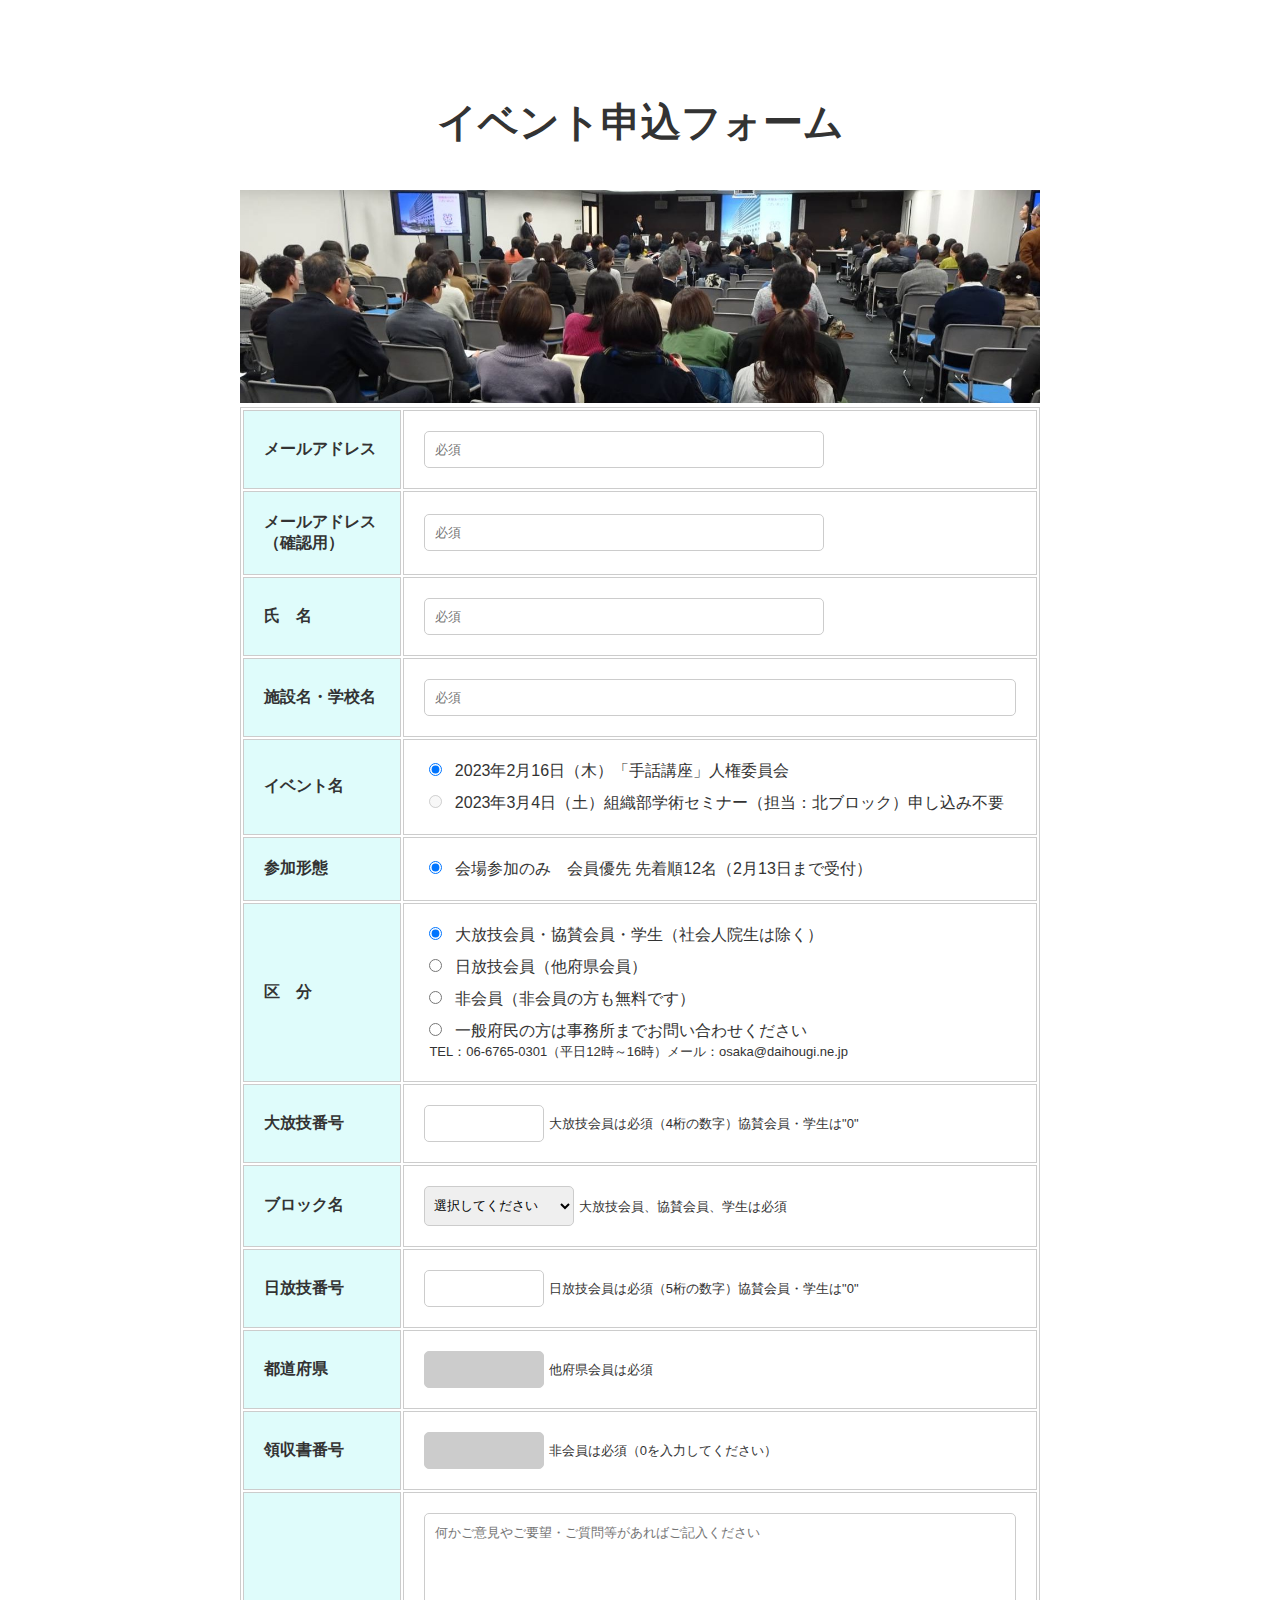
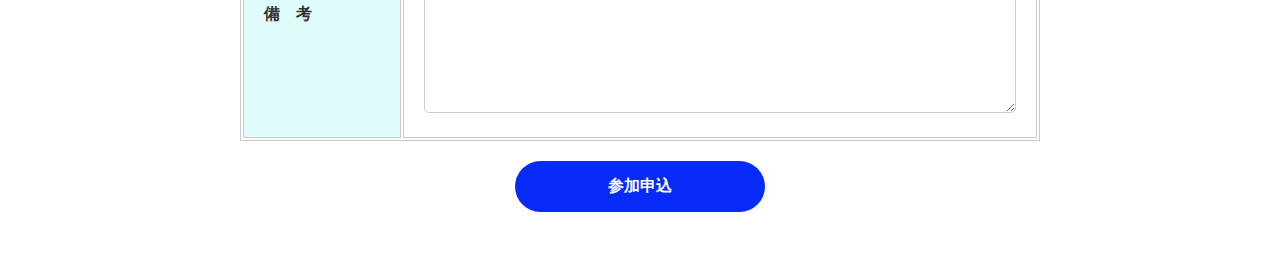
==== index.html @ 06ce7577 "Update index.html" ====
<!DOCTYPE html>  
<html lang="ja">
    <head>
        <meta charset="utf-8" />
        <meta name="description" content="大放技イベント登録フォーム" />
        <meta name="viewport" content="width=device-width, initial-scale=1.0" />
        <title>大放技登録フォーム</title>
        <link rel="shortcut icon" href="favicon.ico">
        <link rel="apple-touch-icon" sizes="180x180" href="favicon.ico">
        <link rel="stylesheet" href="css/style.css" media="all" />
    </head>

    <body>
        <div class="contact">           
            <h1 class="contact-ttl" id="edit_area2">イベント申込フォーム</h1>
            <img src="top.jpg" alt="写真" width="100%" height="100%">   
            <form action="https://docs.google.com/forms/u/0/d/e/1FAIpQLScW5f9BdCumnX97K2k1FuA5Y5_FYyKUjbPasgSmq0A7sUuK5A/formResponse" method="post" target="hidden_iframe" onsubmit="submitted=true;">

                <table class="contact-table">
                    <tr>
                        <th class="contact-item">メールアドレス</th>
                        <td class="contact-body">
                            <input id="email_1" name="emailAddress" type="email" required="required" placeholder="必須" class="form-text"/>
                        </td>
                    </tr>
                    <tr>
                        <th class="contact-item">メールアドレス<br>（確認用）</th>
                        <td class="contact-body">
                            <input type="email" id="email_2" required="required" placeholder="必須" name="emailAddress" class="form-text" oninput="CheckEmail_2(this)" value=""/>
                        </td>
                    </tr>
                   
                    <tr>
                        <th class="contact-item">氏　名</th>
                        <td class="contact-body">
                            <input type="text" name="entry.1498135098" required="required" placeholder="必須" class="form-text"/>           
                        </td>
                    </tr>
                    <tr>
                        <th class="contact-item">施設名・学校名</th>
                        <td class="contact-body">
                            <input type="text" name="entry.877086558" required="required" placeholder="必須" class="form-text2"/>
                        </td>
                    </tr>
                    <tr>
                        <th class="contact-item">イベント名</th>
                        <td class="contact-body">
                            <label class="contact-skill">
                                <input type="radio" id="event1" name="entry.2100736645" required="required" value="2023年2月16日（木）「手話講座」人権委員会" checked="checked"/>
                                <span class="contact-skill-txt" id="edit_area10">2023年2月16日（木）「手話講座」人権委員会</span>
                            </label>
                            <label class="contact-skill">
                                <input type="radio" id="event2" name="entry.2100736645" value="2023年3月4日（土）組織部学術セミナー（担当：北ブロック）申し込み不要" disabled/>
                                <span class="contact-skill-txt" id="edit_area20">2023年3月4日（土）組織部学術セミナー（担当：北ブロック）申し込み不要</span>
                            </label>                                                                               
                        </td>
                    </tr>

                    <tr>
                        <th class="contact-item">参加形態</th>
                        <td class="contact-body">
                            <label class="contact-skill">
                                <input type="radio" id="kaijyo" name="entry.1424661284" value="会場参加" checked="checked"/>
                                <span class="contact-skill-txt" id="edit_area4">会場参加のみ　会員優先 先着順12名（2月13日まで受付）</span>
                            </label>                                                           
                        </td>
                    </tr>

                    <tr>
                        <th class="contact-item">区　分</th>
                        <td class="contact-body">
                            <label class="contact-skill">
                                <input type="radio" name="entry.153040154" value="大放技会員" checked="checked" onclick="connecttext0('textforscb3',this.checked); "/>
                                <span class="contact-skill-txt">大放技会員・協賛会員・学生（社会人院生は除く）</span>
                            </label>
                            <label class="contact-skill">
                                <input type="radio" name="entry.153040154" value="日放技会員" onclick="connecttext1('textforscb3',this.checked);"/>
                                <span class="contact-skill-txt">日放技会員（他府県会員）</span>
                            </label>
                            <label class="contact-skill">
                                <input type="radio" name="entry.153040154" value="非会員" onclick="connecttext2('textforscb3',this.checked);"/>
                                <span class="contact-skill-txt">非会員（非会員の方も無料です）</span><br>
                            </label>
                            <label class="contact-skill">
                                <input type="radio" name="entry.153040154" value="一般府民" onclick="connecttext4('textforscb3',this.checked);"/>
                                <span class="contact-skill-txt">一般府民の方は事務所までお問い合わせください</span><br>
                                <span class="contact-skill-txt"><font size="2">TEL：06-6765-0301（平日12時～16時）メール：osaka@daihougi.ne.jp</font></span>
                            </label>
                        </td>
                    </tr>
                    
                    <tr>
                        <th class="contact-item">大放技番号</th>
                        <td class="contact-body">
                            <input type="number" name="entry.336341927" required="required" id ="dn" class="form-text3"/>
                             <font size="2"> 大放技会員は必須（4桁の数字）協賛会員・学生は"0"</font>
                        </td>
                    </tr>  
                    <tr>
                        <th class="contact-item">ブロック名</th>
                        <td class="contact-body">
                            <select name="entry.1285550799" required="required" class="form-select" id ="bn">
                            　　<option value="ブロック名" >選択してください</option>
                                <option value="中央ブロック">中央ブロック</option>
                                <option value="東ブロック" >東ブロック</option>
                                <option value="西ブロック" >西ブロック</option>
                                <option value="南ブロック" >南ブロック</option>
                                <option value="北ブロック" >北ブロック</option>
                                <option value="協賛会員" >協賛会員</option>
                                <option value="学生" >学生</option>
                            </select> <font size="2"> 大放技会員、協賛会員、学生は必須</font>
                        </td>
                    </tr>
                    <tr>
                        <th class="contact-item">日放技番号</th>
                        <td class="contact-body">
                            <input type="number" name="entry.2017430449" required="required" id ="nn" class="form-text3"/>
                             <font size="2"> 日放技会員は必須（5桁の数字）協賛会員・学生は"0"</font>
                        </td>
                    </tr>
                    <tr>
                        <th class="contact-item">都道府県</th>
                        <td class="contact-body">
                            <input type="text" name="entry.681003941" required="required" id ="todoufuken" disabled="disabled" class="form-text3"/>
                             <font size="2">他府県会員は必須</font>
                        </td>
                    </tr>
                    <tr>
                        <th class="contact-item">領収書番号</th>
                        <td class="contact-body">
                            <input type="number" id ="textforscb3" name="entry.1059499032" class="form-text3" required="required" disabled="disabled"/>  <font size="2">非会員は必須（0を入力してください）</font>
                        </td>
                    </tr>
                    <tr>
                        <th class="contact-item">備　考</th>
                        <td class="contact-body">
                            <textarea name="entry.1181613713" class="form-textarea" placeholder="何かご意見やご要望・ご質問等があればご記入ください"></textarea>
                        </td>
                    </tr>
                </table>

                <input class="contact-submit" id="conf" type="submit" name="submit" value="参加申込"/>
            </form>
            <script>
                let submitted = false;
            
                const page_transition = function () {
                    if(submitted){
                        window.location = 'send.html';
                    }
                }
            </script>    
            <iframe name="hidden_iframe" style="display:none;" onload="page_transition()"></iframe>
           
            <script language="JavaScript" type="text/javascript">
           // <!--
              function CheckEmail_2(input){              
                //IE対応の為変更
                //var mail = email_2.value;
                //メールフォームの値を取得
                //var form = document.getElementById("email_1");
                var mail = document.getElementById("email_1").value; //メールフォームの値を取得
                var mailConfirm = input.value; //メール確認用フォームの値を取得(引数input)
 
                //*input.setCustomValidity(mail)
                //* パスワードの一致確認
                if(mail != mailConfirm){
                  input.setCustomValidity('メールアドレスが一致しません'); // エラーメッセージのセット
                }else{
                  input.setCustomValidity(''); // エラーメッセージのクリア
                }
              }
              function connecttext0(id, ischecked ) {           //大放技会員の場合
                  //* チェック状態に合わせて有効・無効を切り替える
                  if(ischecked==true){
                      document.getElementById("textforscb3").disabled = true;                  
                      document.getElementById("nn").disabled = false;                 
                      document.getElementById("dn").disabled = false;                 
                      document.getElementById("bn").disabled = false;
                      document.getElementById("todoufuken").disabled = true;
                      
                      document.getElementById("conf").style.backgroundColor = "blue";  //府民用から復活
                      document.getElementById("conf").value = "参加申込";  //府民用から復活
                      document.getElementById("conf").disabled = false;  //府民用から復活
                  }
              }
              function connecttext1(id, ischecked ) {           //他府県会員の場合
                  //* チェック状態に合わせて有効・無効を切り替える
                  if(ischecked==true){
                      document.getElementById("textforscb3").disabled = true;            
                      document.getElementById("nn").disabled = false;                 
                      document.getElementById("dn").disabled = true;                 
                      document.getElementById("bn").disabled = true;
                      document.getElementById("todoufuken").disabled = false;

                      document.getElementById("conf").style.backgroundColor = "blue";  //府民用から復活
                      document.getElementById("conf").value = "参加申込";  //府民用から復活
                      document.getElementById("conf").disabled = false;  //府民用から復活
                  }
              }
              function connecttext2(id, ischecked ) {            //非会員の場合
                  //* チェック状態に合わせて有効・無効を切り替える
                  if(ischecked==true){
                      document.getElementById("textforscb3").disabled = false;
                      document.getElementById("nn").disabled = true;                 
                      document.getElementById("dn").disabled = true;                 
                      document.getElementById("bn").disabled = true;
                      document.getElementById("todoufuken").disabled = true;
                      
                      document.getElementById("conf").style.backgroundColor = "blue";  //府民用から復活
                      document.getElementById("conf").value = "参加申込";  //府民用から復活
                      document.getElementById("conf").disabled = false;  //府民用から復活                
                  }
              }
             //  function connecttext3(id, ischecked ) {
                  // チェック状態に合わせて有効・無効を切り替える
                  // if(ischecked==true){
                     //  document.getElementById("textforscb3").disabled = true;
                     //  document.getElementById("nn").disabled = true;                 
                     //  document.getElementById("dn").disabled = true;                 
                     //  document.getElementById("bn").disabled = true;
                  // }
             //  }
              function connecttext4(id, ischecked ) {            //府民の場合
                  //* チェック状態に合わせて有効・無効を切り替える
                  if(ischecked==true){
                      document.getElementById("textforscb3").disabled = true;
                      document.getElementById("nn").disabled = true;                 
                      document.getElementById("dn").disabled = true;                 
                      document.getElementById("bn").disabled = true;
                      document.getElementById("todoufuken").disabled = true;

                      document.getElementById("conf").style.backgroundColor = "gray";  //府民用グレイアウトする
                      document.getElementById("conf").value = "申込不可";  //府民用レイアウトする
                      document.getElementById("conf").disabled = true;  //府民用押せなくする                      
                  }
              }              
              
              //  開催日・会場参加の締め切り日設定
              var kaisai_day1 = new Date("2023-01-16T23:59:59");  // event1(MRI) の開催日を指定 '2021-12-16T16:36:59'
              var kaisai_day2 = new Date("2023-01-04T23:59:59");  // event2(組織)の開催日を指定 '2021-12-16T16:36:59'
              var today = new Date();                             // 今日の日付を取得 
              var todaytime  = today.getTime();                   // 今日の日付を時間に変換 
              var web1_endtime  = kaisai_day1.getTime();          // 開催日（締切日）を時間に変換

              //　ここを変更！！  もしevent1の定員がいっぱいになった時は”-3”を大きな数字に代えて，締め切る！！！
              var kaijyo1_endtime  = kaisai_day1.setDate(kaisai_day1.getDate() -10); // 締切日を3日前にして時間に変換
              var comment1 = "";

              if(web1_endtime < todaytime){// event1開催日にWebも締め切り
                
                comment1= "<font color='red'>注：上記イベントは締め切りました</font>";
                document.getElementById("edit_area1").innerHTML = comment1;
                document.getElementById("event1").disabled = true;
                document.getElementById("edit_area10").style.color = "gray";    

                }else if(kaijyo1_endtime < todaytime){// 会場参加の締め切り 
                  let event1 = document.getElementById('event1');
                  event1.addEventListener('change', valueChange1);
                  let event2 = document.getElementById('event2');           
                  event2.addEventListener('change', valueChange2);
                  comment1= "<font color='red'>注：上記イベントは締め切りました</font>";
                  document.getElementById("edit_area1").innerHTML = comment1;

                  function valueChange1(){
                    if (event1.checked) {
                      document.getElementById("kaijyo").disabled = true;
                      document.getElementById("edit_area4").style.color = "gray";              
                    }
                  }
                  function valueChange2(){
                    if (event2.checked) {
                      document.getElementById("kaijyo").disabled = false;
                      document.getElementById("edit_area4").style.color = "black";                   
                    }  
                  }   
               }


              
             var endObj2   = new Date("開催日を指定");  // 開催日を指定 '2021-12-16T16:36:59'
              var end2   = endObj2.getTime();
              var comment2 = "";
              if(end2 <= today){// 有効期限の範囲外
                 comment2= "<font color='red'>このイベントは終了しました</font>";
                  document.getElementById("edit_area2").innerHTML = comment2;
                  document.getElementById("conf").style.backgroundColor = "gray";  //締切後グレイアウトする
                  document.getElementById("conf").value = "終　了";  //締切後レイアウトする
                  document.getElementById("conf").disabled = true;  //締切後押せなくする      
                              <button style="background-color:red">締　切</button>
            }                 
            
            </script>            
        </div>
    </body>
</html>
---- css/style.css ----
@charset "UTF-8";

* {
    box-sizing: border-box;
}

body {
    color: #333;
    font-family: "Helvetica Neue", Arial, "Hiragino Kaku Gothic ProN", "Hiragino Sans", Meiryo, sans-serif;
}

input:disabled,
select:disabled
 {
    background: #ccc;
  }

@media screen and ( min-width:480px )
{
    .contact {
        width: 800px;
        margin: 0 auto;
        padding: 60px 0;
    }
}

.contact-ttl {
    font-size: 40px;
    font-weight: bold;
    margin-bottom: 40px;
    text-align: center;
}

.contact-table {
    width: 100%;
    margin-bottom: 20px;
    border: 1px solid #ccc;
}

.contact-item,
.contact-body {
    padding: 20px;
    border: 1px solid #ccc;
}

.contact-item,
.contact-body2 {
    padding: 20px;
    border: 1px solid #ccc;
}

.contact-item,
.contact-body3 {
    padding: 20px;
    border: 1px solid #ccc;
}

.contact-item {
    text-align: left;
    width: 20%;
    background-color: #1ee9e124;
}

.contact-body {
    width: 80%;
}

.contact-body2 {
    width: 80%;
}

.contact-body3 {
    width: 80%;
}

.form-text {
    width: 100%;
    padding: 10px;
    border-radius: 5px;
    border: 1px solid #ccc;
    appearance: none;
    -webkit-appearance: none;
    -moz-appearance: none;
    max-width: 400px;
}

.form-text2 {
    width: 100%;
    padding: 10px;
    border-radius: 5px;
    border: 1px solid #ccc;
    appearance: none;
    -webkit-appearance: none;
    -moz-appearance: none;
    max-width: 600px;
}

.form-text3 {
    width: 100%;
    padding: 10px;
    border-radius: 5px;
    border: 1px solid #ccc;
    appearance: none;
    -webkit-appearance: none;
    -moz-appearance: none;
    max-width: 120px;
}

.contact-sex + .contact-sex {
    margin-left: 10px;
}

.contact-sex-txt {
    display: inline-block;
    margin-left: 5px;
}

.form-select {
    width: 150px;
    height: 40px;
    padding: 5px;
    border: 1px solid #ccc;
    border-radius: 5px;
}

.contact-skill {
    display: block;
}

.contact-skill + .contact-skill {
    margin-top: 10px;
}

.contact-skill-txt {
    display: inline-block;
    margin-left: 5px;
}

.form-textarea {
    width: 100%;
    padding: 10px;
    height: 200px;
    border-radius: 5px;
    border: 1px solid #ccc;
    appearance: none;
    -webkit-appearance: none;
    -moz-appearance: none;
}

.contact-submit {
    width: 250px;
    background-color: rgb(6, 42, 248);
    color: #fff;
    font-weight: bold;
    display: block;
    margin: 0 auto;
    font-size: 16px;
    padding: 15px;
    border-radius: 100vh;
    border: none;
    appearance: none;
    -webkit-appearance: none;
    -moz-appearance: none;
    cursor: pointer;
}

.btn {
    border-radius: 5px;
    background-color: #fffacd;
    padding: 4px;
    text-decoration: none;
    color: black;
    border: 1px solid #333;
  }

/* スマホだけに適用するCSS */
@media screen and ( max-width:479px )
{
    max-width:100%;
	.contact 
	{
		width: 320px;
        margin: 0 auto;
        padding: 5px 0;
	}

    .contact-ttl {
    font-size: 18px;
    font-weight: bold;
    margin-bottom: 15px;
    text-align: center;
}

.contact-table {
    width: 100%;
    margin-bottom: 15px;
    border: 1px solid #ccc;
}

.contact-item,
.contact-body {
    padding: 5px;
    border: 1px solid #ccc;
}

.contact-item,
.contact-body2 {
    padding: 5x;
    border: 1px solid #ccc;
}

.contact-item,
.contact-body3 {
    padding: 5px;
    border: 1px solid #ccc;
}

.contact-item {
    font-size: 12px;
    text-align: center;
    width: 28%;
    background-color: #FAF;
}

.contact-body {
    width: 72%;
}

.contact-body2 {
    width: 72%;
}

.contact-body3 {
    width: 72%;
}

.form-text {
    width: 100%;
    padding: 5px;
    border-radius: 5px;
    border: 1px solid #ccc;
    appearance: none;
    -webkit-appearance: none;
    -moz-appearance: none;
    max-width: 240px;
}

.form-text2 {
    width: 100%;
    padding: 5px;
    border-radius: 5px;
    border: 1px solid #ccc;
    appearance: none;
    -webkit-appearance: none;
    -moz-appearance: none;
    max-width: 300px;
}

.form-text3 {
    width: 100%;
    padding: 5px;
    border-radius: 5px;
    border: 1px solid #ccc;
    appearance: none;
    -webkit-appearance: none;
    -moz-appearance: none;
    max-width: 80px;
}

.contact-sex + .contact-sex {
    margin-left: 10px;
}

.contact-sex-txt {
    display: inline-block;
    margin-left: 5px;
}

.form-select {
    width: 120px;
    height: 30px;
    padding: 5px;
    border: 1px solid #ccc;
    border-radius: 5px;
}

.contact-skill {
    display: inline-block;
}

.contact-skill + .contact-skill {
    margin-top: 5px;
}

.contact-skill-txt {
    display: block;
    margin-left: 25px;
    font-size: 12px;
    margin-top:-17px;
}

.form-textarea {
    width: 100%;
    padding: 5px;
    height: 100px;
    border-radius: 5px;
    border: 1px solid #ccc;
    appearance: none;
    -webkit-appearance: none;
    -moz-appearance: none;
}

.contact-submit {
    width: 200px;
    background-color: rgb(26, 248, 6);
    color: #fff;
    font-weight: bold;
    display: block;
    margin: 0 auto;
    font-size: 16px;
    padding: 12px;
    border-radius: 100vh;
    border: none;
    appearance: none;
    -webkit-appearance: none;
    -moz-appearance: none;
    cursor: pointer;
}

.btn {
    border-radius: 5px;
    background-color: #fffacd;
    padding: 4px;
    text-decoration: none;
    color: black;
    border: 1px solid #333;
  }

}
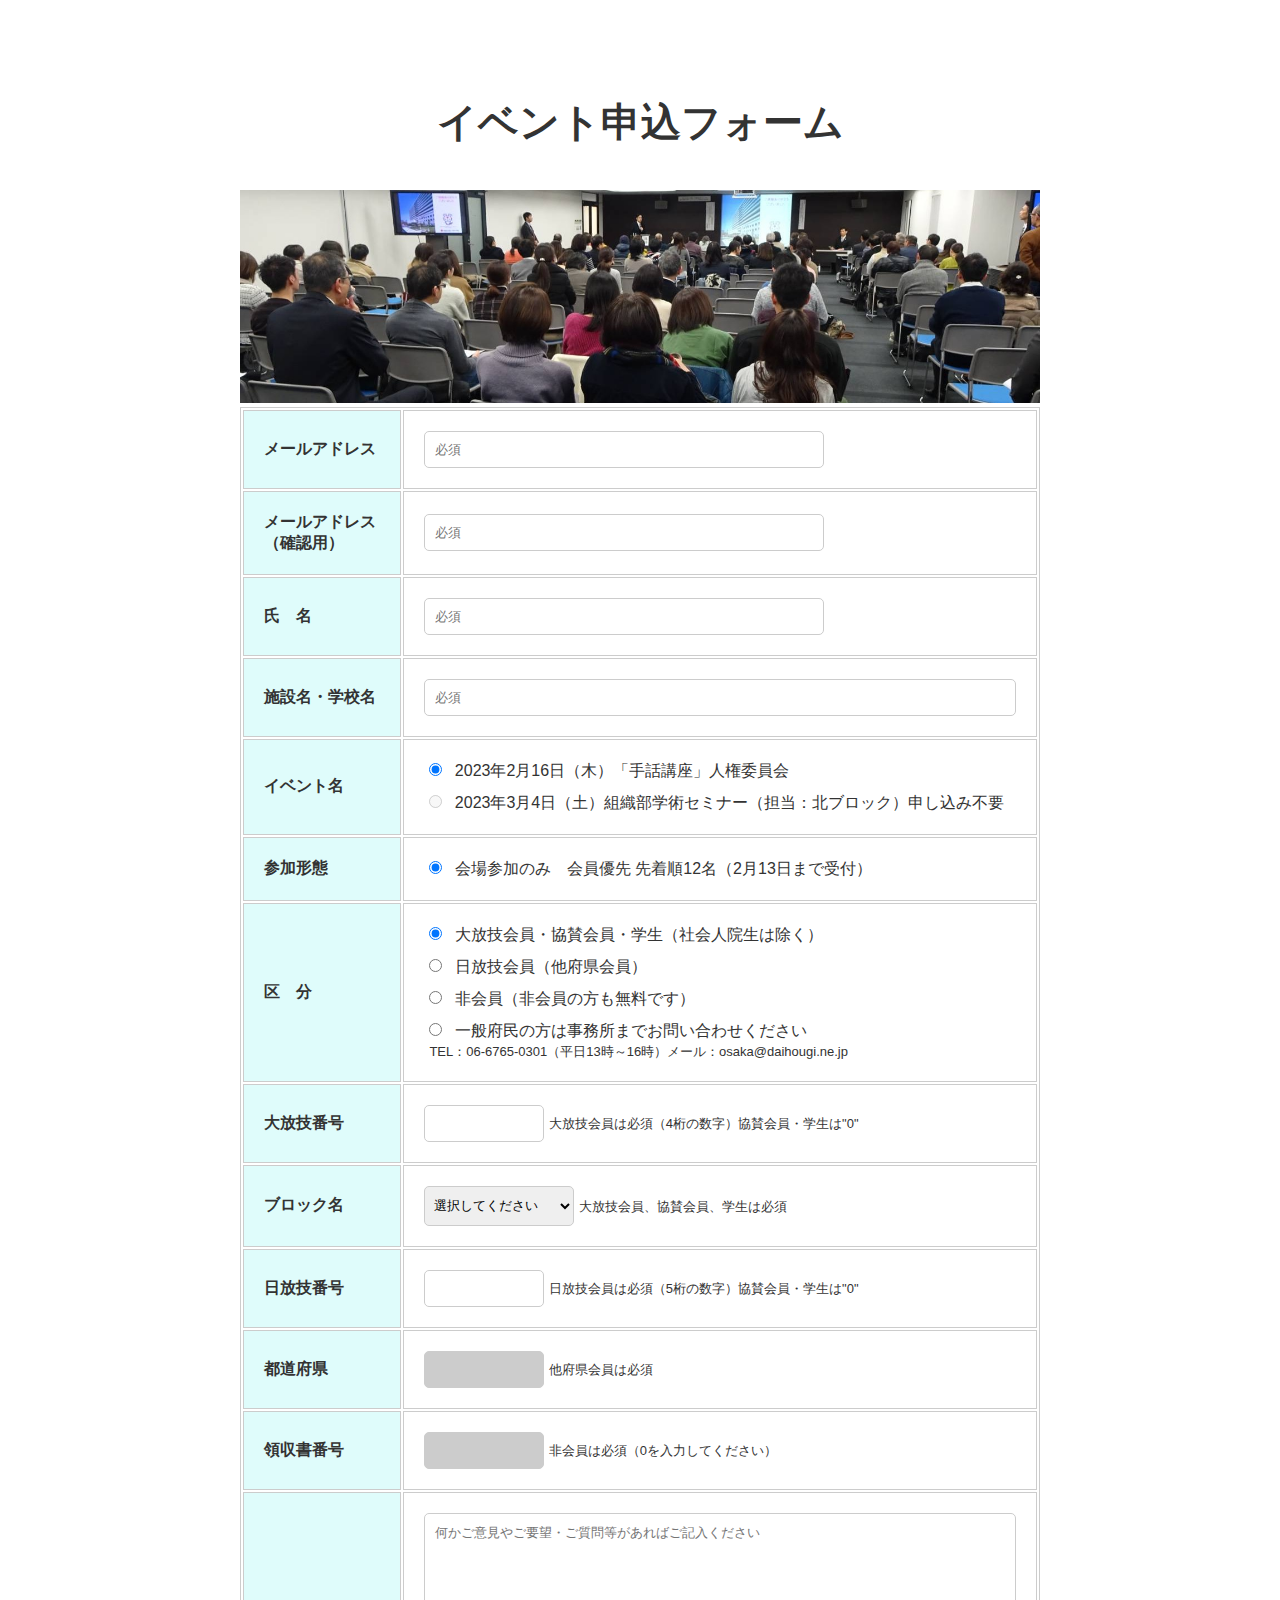
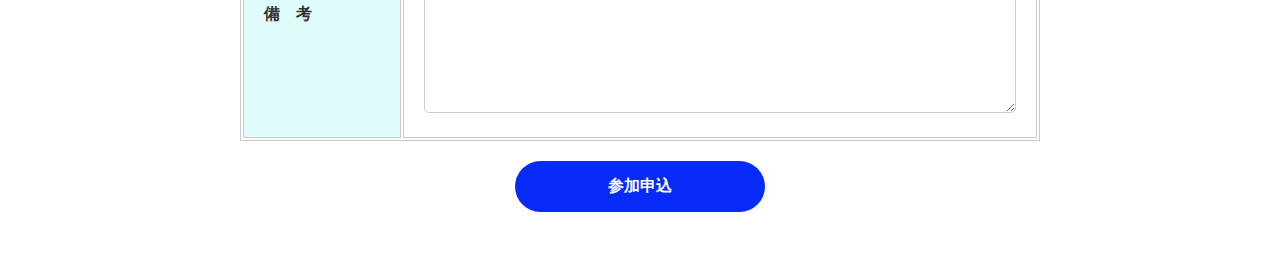
==== commit 33b69438: "Update index.html" ====
--- a/index.html
+++ b/index.html
@@ -84,7 +84,7 @@
                             <label class="contact-skill">
                                 <input type="radio" name="entry.153040154" value="一般府民" onclick="connecttext4('textforscb3',this.checked);"/>
                                 <span class="contact-skill-txt">一般府民の方は事務所までお問い合わせください</span><br>
-                                <span class="contact-skill-txt"><font size="2">TEL：06-6765-0301（平日12時～16時）メール：osaka@daihougi.ne.jp</font></span>
+                                <span class="contact-skill-txt"><font size="2">TEL：06-6765-0301（平日13時～16時）メール：osaka@daihougi.ne.jp</font></span>
                             </label>
                         </td>
                     </tr>
@@ -244,7 +244,7 @@
               var web1_endtime  = kaisai_day1.getTime();          // 開催日（締切日）を時間に変換
 
               //　ここを変更！！  もしevent1の定員がいっぱいになった時は”-3”を大きな数字に代えて，締め切る！！！
-              var kaijyo1_endtime  = kaisai_day1.setDate(kaisai_day1.getDate() -10); // 締切日を3日前にして時間に変換
+              var kaijyo1_endtime  =kaisai_day1.getTime("2023-01-30T23:59:59");  // 締切日を3日前にして時間に変換
               var comment1 = "";
 
               if(web1_endtime < todaytime){// event1開催日にWebも締め切り
@@ -278,17 +278,17 @@
 
 
               
-             var endObj2   = new Date("開催日を指定");  // 開催日を指定 '2021-12-16T16:36:59'
-              var end2   = endObj2.getTime();
-              var comment2 = "";
-              if(end2 <= today){// 有効期限の範囲外
-                 comment2= "<font color='red'>このイベントは終了しました</font>";
-                  document.getElementById("edit_area2").innerHTML = comment2;
-                  document.getElementById("conf").style.backgroundColor = "gray";  //締切後グレイアウトする
-                  document.getElementById("conf").value = "終　了";  //締切後レイアウトする
-                  document.getElementById("conf").disabled = true;  //締切後押せなくする      
-                              <button style="background-color:red">締　切</button>
-            }                 
+           //  var endObj2   = new Date("開催日を指定");  // 開催日を指定 '2021-12-16T16:36:59'
+           //   var end2   = endObj2.getTime();
+           //   var comment2 = "";
+           //   if(end2 <= today){// 有効期限の範囲外
+            //     comment2= "<font color='red'>このイベントは終了しました</font>";
+             //     document.getElementById("edit_area2").innerHTML = comment2;
+             //     document.getElementById("conf").style.backgroundColor = "gray";  //締切後グレイアウトする
+             //     document.getElementById("conf").value = "終　了";  //締切後レイアウトする
+             //     document.getElementById("conf").disabled = true;  //締切後押せなくする      
+             //                 <button style="background-color:red">締　切</button>
+           // }                 
             
             </script>            
         </div>
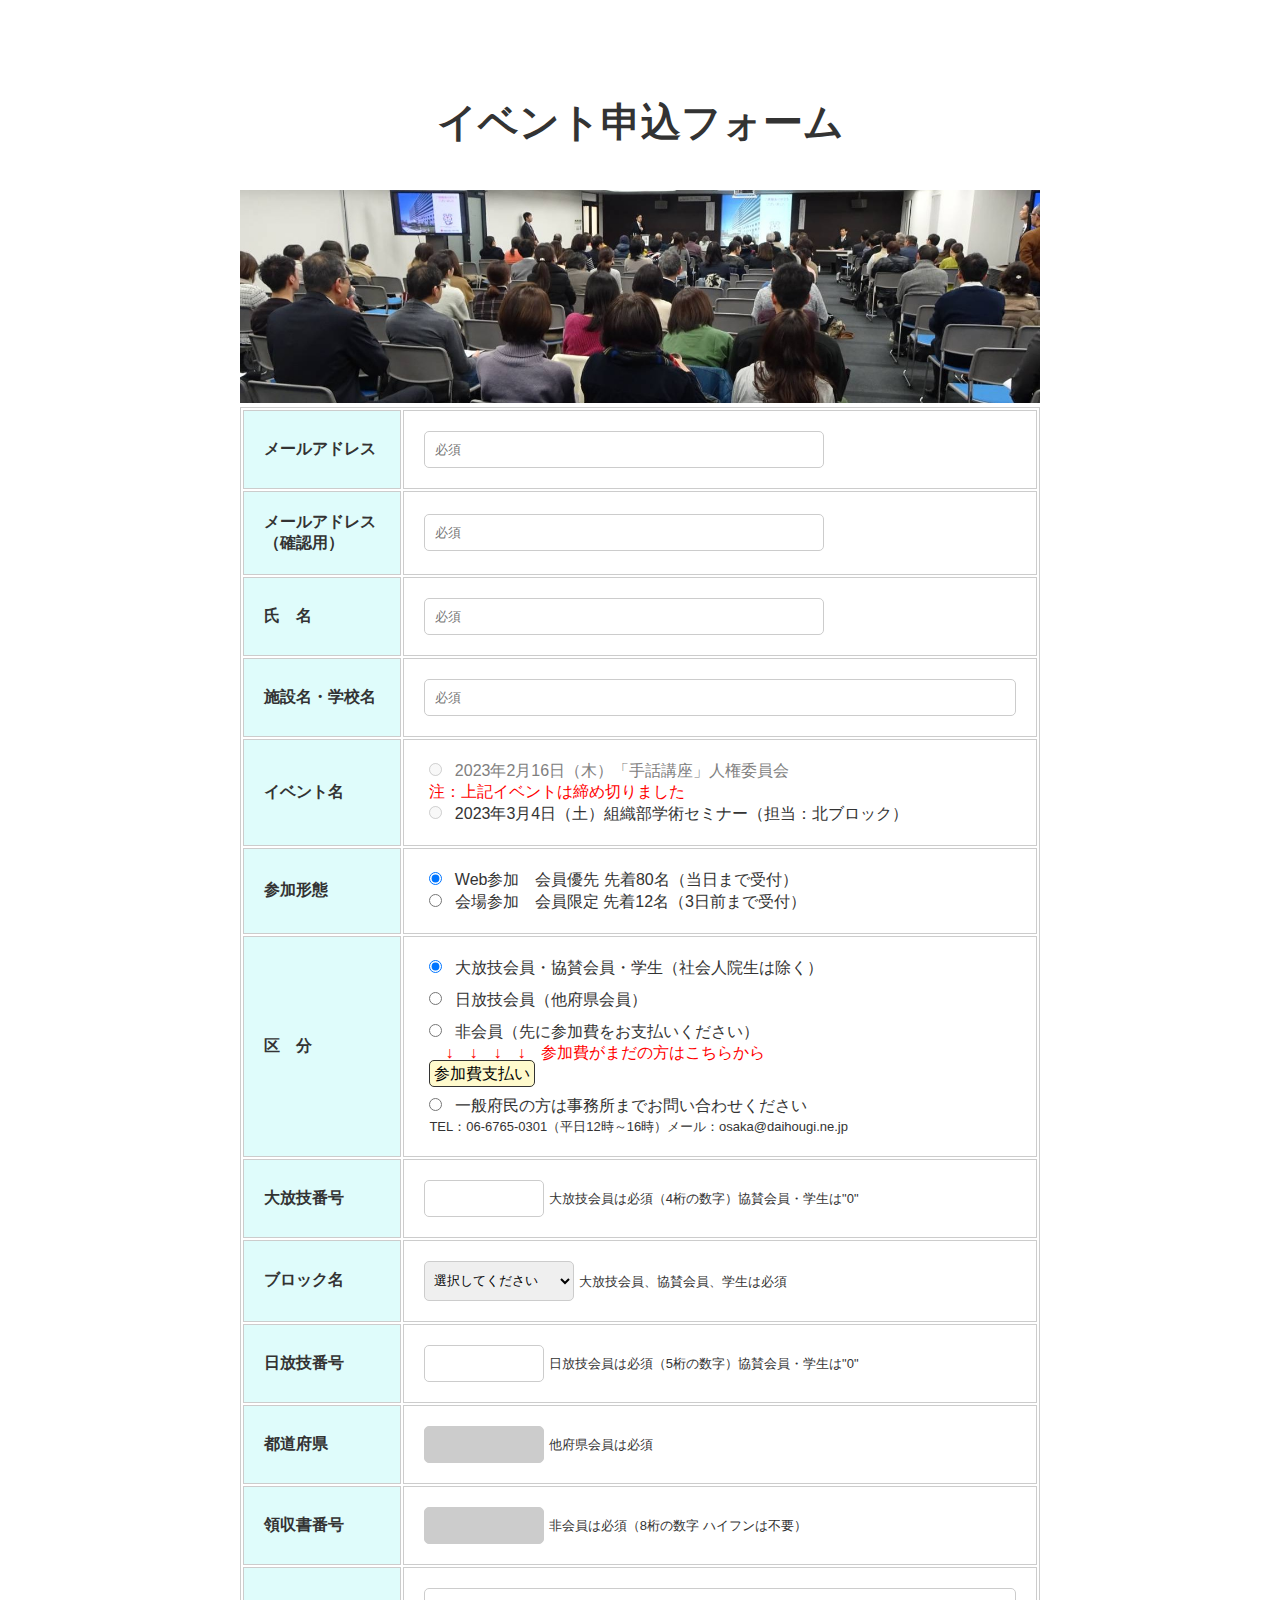
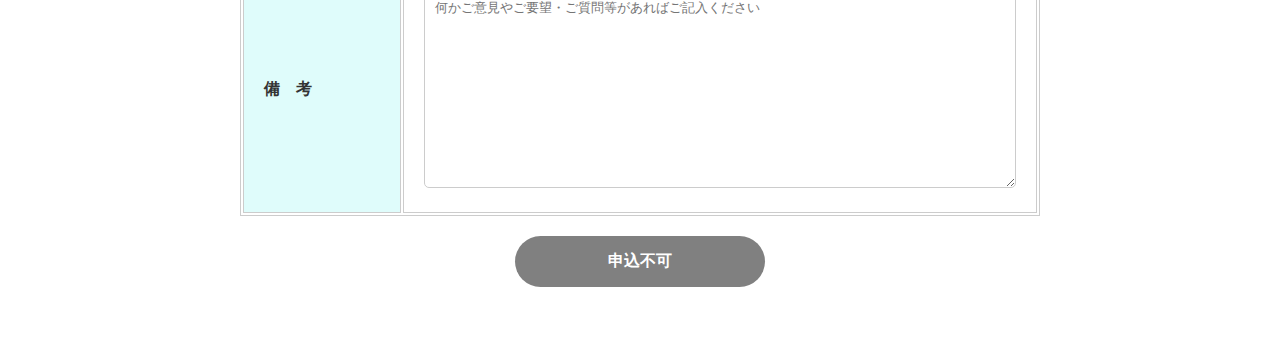
==== commit 4479dc04: "Update index.html" ====
--- a/index.html
+++ b/index.html
@@ -14,7 +14,7 @@
         <div class="contact">           
             <h1 class="contact-ttl" id="edit_area2">イベント申込フォーム</h1>
             <img src="top.jpg" alt="写真" width="100%" height="100%">   
-            <form action="https://docs.google.com/forms/u/0/d/e/1FAIpQLScW5f9BdCumnX97K2k1FuA5Y5_FYyKUjbPasgSmq0A7sUuK5A/formResponse" method="post" target="hidden_iframe" onsubmit="submitted=true;">
+            <form action="https://docs.google.com/forms/u/0/d/e/1FAIpQLSeUNp29SY-H2vdaT_CD5L-FUJJf8ChnS1wcJovDzrk0WYxN7Q/formResponse" method="post" target="hidden_iframe" onsubmit="submitted=true;">
 
                 <table class="contact-table">
                     <tr>
@@ -45,13 +45,16 @@
                     <tr>
                         <th class="contact-item">イベント名</th>
                         <td class="contact-body">
-                            <label class="contact-skill">
-                                <input type="radio" id="event1" name="entry.2100736645" required="required" value="2023年2月16日（木）「手話講座」人権委員会" checked="checked"/>
+                            <label class="contact-keitai">
+                                <input type="radio" id="event1" name="entry.2100736645" required="required" value="2023年1月30日（月）明日から役立つセミナー「MRI」"/>
                                 <span class="contact-skill-txt" id="edit_area10">2023年2月16日（木）「手話講座」人権委員会</span>
-                            </label>
-                            <label class="contact-skill">
-                                <input type="radio" id="event2" name="entry.2100736645" value="2023年3月4日（土）組織部学術セミナー（担当：北ブロック）申し込み不要" disabled/>
-                                <span class="contact-skill-txt" id="edit_area20">2023年3月4日（土）組織部学術セミナー（担当：北ブロック）申し込み不要</span>
+                                <span class="contact-skill-txt" id="edit_area1"></span>
+
+                            </label>
+                            <label class="contact-skill">
+                                <input type="radio" id="event2" name="entry.2100736645" value="2023年3月4日（土）組織部学術セミナー（担当：北ブロック）" disabled/>
+                                <span class="contact-skill-txt" id="edit_area20">2023年3月4日（土）組織部学術セミナー（担当：北ブロック）</span>
+                                <span class="contact-skill-txt" id="edit_area2"></span>
                             </label>                                                                               
                         </td>
                     </tr>
@@ -59,9 +62,13 @@
                     <tr>
                         <th class="contact-item">参加形態</th>
                         <td class="contact-body">
-                            <label class="contact-skill">
-                                <input type="radio" id="kaijyo" name="entry.1424661284" value="会場参加" checked="checked"/>
-                                <span class="contact-skill-txt" id="edit_area4">会場参加のみ　会員優先 先着順12名（2月13日まで受付）</span>
+                            <label class="contact-keitai">
+                                <input type="radio" id="web" name="entry.1424661284" value="Web参加" checked="checked"/>
+                                <span class="contact-skill-txt" id="edit_area3">Web参加　会員優先 先着80名（当日まで受付）</span>
+                            </label>
+                            <label class="contact-skill">
+                                <input type="radio" id="kaijyo" name="entry.1424661284" value="会場参加"/>
+                                <span class="contact-skill-txt" id="edit_area4">会場参加　会員限定 先着12名（3日前まで受付）</span>
                             </label>                                                           
                         </td>
                     </tr>
@@ -79,12 +86,14 @@
                             </label>
                             <label class="contact-skill">
                                 <input type="radio" name="entry.153040154" value="非会員" onclick="connecttext2('textforscb3',this.checked);"/>
-                                <span class="contact-skill-txt">非会員（非会員の方も無料です）</span><br>
+                                <span class="contact-skill-txt">非会員（先に参加費をお支払いください）</span><br>
+                                <span class="contact-skill-txt" style="color:red">　↓　↓　↓　↓　参加費がまだの方はこちらから</span><br>
+                                <span class="contact-skill-txt"><a href="https://buy.stripe.com/00gdTZaJl3pzboQ9AF" class="btn" target="_blank">参加費支払い</a></span>
                             </label>
                             <label class="contact-skill">
                                 <input type="radio" name="entry.153040154" value="一般府民" onclick="connecttext4('textforscb3',this.checked);"/>
                                 <span class="contact-skill-txt">一般府民の方は事務所までお問い合わせください</span><br>
-                                <span class="contact-skill-txt"><font size="2">TEL：06-6765-0301（平日13時～16時）メール：osaka@daihougi.ne.jp</font></span>
+                                <span class="contact-skill-txt"><font size="2">TEL：06-6765-0301（平日12時～16時）メール：osaka@daihougi.ne.jp</font></span>
                             </label>
                         </td>
                     </tr>
@@ -128,7 +137,7 @@
                     <tr>
                         <th class="contact-item">領収書番号</th>
                         <td class="contact-body">
-                            <input type="number" id ="textforscb3" name="entry.1059499032" class="form-text3" required="required" disabled="disabled"/>  <font size="2">非会員は必須（0を入力してください）</font>
+                            <input type="number" id ="textforscb3" name="entry.1059499032" class="form-text3" required="required" disabled="disabled"/>  <font size="2">非会員は必須（8桁の数字 ハイフンは不要）</font>
                         </td>
                     </tr>
                     <tr>
@@ -237,14 +246,14 @@
               }              
               
               //  開催日・会場参加の締め切り日設定
-              var kaisai_day1 = new Date("2023-01-16T23:59:59");  // event1(MRI) の開催日を指定 '2021-12-16T16:36:59'
-              var kaisai_day2 = new Date("2023-01-04T23:59:59");  // event2(組織)の開催日を指定 '2021-12-16T16:36:59'
+              var kaisai_day1 = new Date("2023-01-30T23:59:59");  // event1(MRI) の開催日を指定 '2021-12-16T16:36:59'
+              var kaisai_day2 = new Date("2023-03-04T23:59:59");  // event2(組織)の開催日を指定 '2021-12-16T16:36:59'
               var today = new Date();                             // 今日の日付を取得 
               var todaytime  = today.getTime();                   // 今日の日付を時間に変換 
               var web1_endtime  = kaisai_day1.getTime();          // 開催日（締切日）を時間に変換
 
               //　ここを変更！！  もしevent1の定員がいっぱいになった時は”-3”を大きな数字に代えて，締め切る！！！
-              var kaijyo1_endtime  =kaisai_day1.getTime("2023-01-30T23:59:59");  // 締切日を3日前にして時間に変換
+              var kaijyo1_endtime  = kaisai_day1.setDate(kaisai_day1.getDate() -3); // 締切日を3日前にして時間に変換
               var comment1 = "";
 
               if(web1_endtime < todaytime){// event1開催日にWebも締め切り
@@ -252,15 +261,21 @@
                 comment1= "<font color='red'>注：上記イベントは締め切りました</font>";
                 document.getElementById("edit_area1").innerHTML = comment1;
                 document.getElementById("event1").disabled = true;
-                document.getElementById("edit_area10").style.color = "gray";    
+                document.getElementById("edit_area10").style.color = "gray";
+                document.getElementById("conf").style.backgroundColor = "gray";  //府民用グレイアウトする
+                document.getElementById("conf").value = "申込不可";  //府民用レイアウトする
+                document.getElementById("conf").disabled = true;  //府民用押せなくする    
 
                 }else if(kaijyo1_endtime < todaytime){// 会場参加の締め切り 
                   let event1 = document.getElementById('event1');
                   event1.addEventListener('change', valueChange1);
                   let event2 = document.getElementById('event2');           
                   event2.addEventListener('change', valueChange2);
-                  comment1= "<font color='red'>注：上記イベントは締め切りました</font>";
+                  comment1= "<font color='red'>注：上記イベントの会場参加は締め切りました</font>";
                   document.getElementById("edit_area1").innerHTML = comment1;
+                  document.getElementById("conf").style.backgroundColor = "gray";  //府民用グレイアウトする
+                  document.getElementById("conf").value = "申込不可";  //府民用レイアウトする
+                  document.getElementById("conf").disabled = true;  //府民用押せなくする    
 
                   function valueChange1(){
                     if (event1.checked) {
@@ -277,19 +292,19 @@
                }
 
 
-              
-           //  var endObj2   = new Date("開催日を指定");  // 開催日を指定 '2021-12-16T16:36:59'
-           //   var end2   = endObj2.getTime();
-           //   var comment2 = "";
-           //   if(end2 <= today){// 有効期限の範囲外
-            //     comment2= "<font color='red'>このイベントは終了しました</font>";
-             //     document.getElementById("edit_area2").innerHTML = comment2;
-             //     document.getElementById("conf").style.backgroundColor = "gray";  //締切後グレイアウトする
-             //     document.getElementById("conf").value = "終　了";  //締切後レイアウトする
-             //     document.getElementById("conf").disabled = true;  //締切後押せなくする      
-             //                 <button style="background-color:red">締　切</button>
-           // }                 
-            
+              //* イベント終了後
+             //*var endObj2   = new Date("開催日を指定");  // 開催日を指定 '2021-12-16T16:36:59'
+              //*var end2   = endObj2.getTime();
+             //* var comment2 = "";
+              //*if(end2 <= today){// 有効期限の範囲外
+             //*     comment2= "<font color='red'>このイベントは終了しました</font>";
+              //*    document.getElementById("edit_area2").innerHTML = comment2;
+              //*    document.getElementById("conf").style.backgroundColor = "gray";  //締切後グレイアウトする
+             //*     document.getElementById("conf").value = "終　了";  //締切後レイアウトする
+              //*    document.getElementById("conf").disabled = true;  //締切後押せなくする      
+                               //*<button style="background-color:red">締　切</button>
+             //* }                 
+            //* -->
             </script>            
         </div>
     </body>
